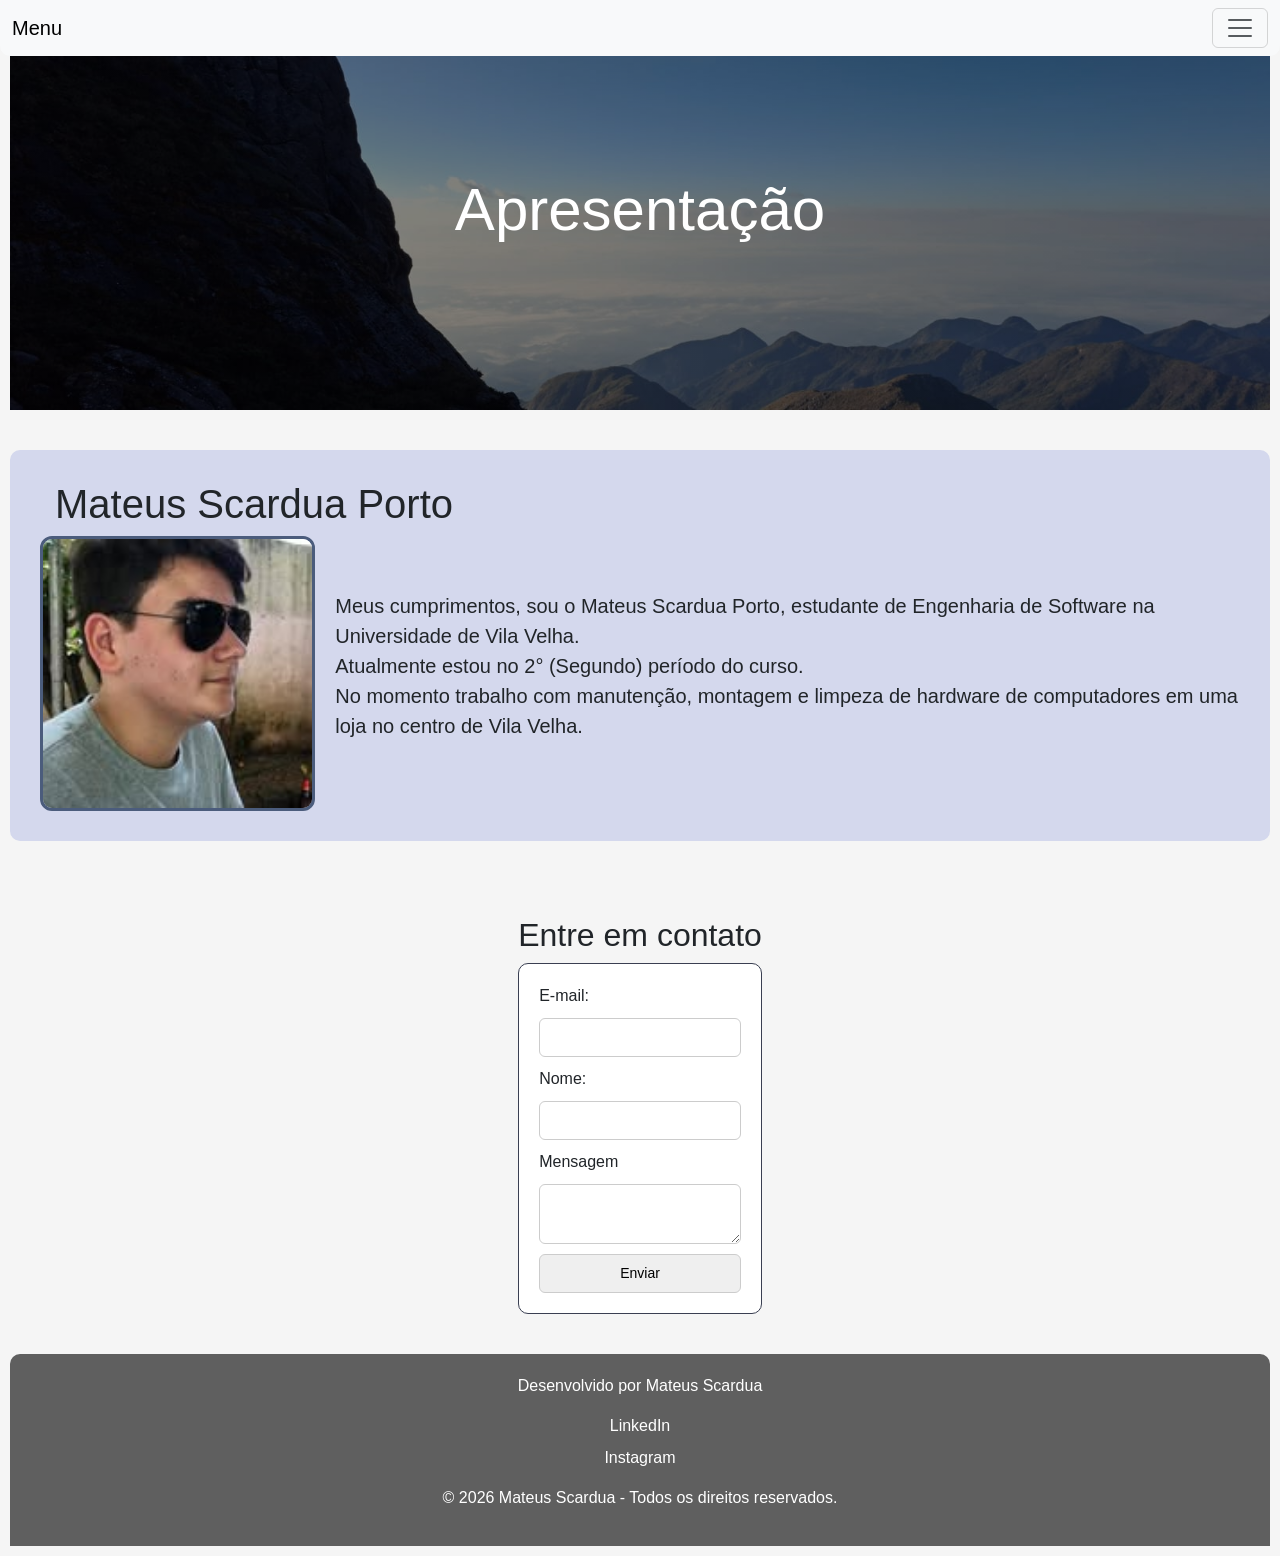
==== index.html @ 5613ed04 "Init" ====
<!DOCTYPE html>

<html>
    <head>
        <meta charset="utf-8">
        <meta http-equiv="X-UA-Compatible" content="IE=edge">
        <title>Apresentação</title>
        <meta name="description" content="">
        <meta name="viewport" content="width=device-width, initial-scale=1">
        <!-- Bootstrap CSS CDN -->
        <link href="https://cdn.jsdelivr.net/npm/bootstrap@5.3.8/dist/css/bootstrap.min.css" rel="stylesheet">
        <link rel="stylesheet" href="style.css">
    </head>
    <body>
        <nav class="navbar bg-body-tertiary fixed-top">
            <div class="container-fluid">
                <a class="navbar-brand">Menu</a>
                <button class="navbar-toggler" type="button" data-bs-toggle="offcanvas" data-bs-target="#offcanvasNavbar" aria-controls="offcanvasNavbar" aria-label="Toggle navigation">
                    <span class="navbar-toggler-icon"></span>
                </button>
                <div class="offcanvas offcanvas-end" tabindex="-1" id="offcanvasNavbar" aria-labelledby="offcanvasNavbarLabel">
                    <div class="offcanvas-header">
                        <h5 class="offcanvas-title" id="offcanvasNavbarLabel">Menu</h5>
                        <button type="button" class="btn-close" data-bs-dismiss="offcanvas" aria-label="Close"></button>
                    </div>
                    <div class="offcanvas-body">
                        <ul class="navbar-nav justify-content-end flex-grow-1 pe-3">
                            <li class="nav-item">
                                <a class="nav-link active" aria-current="page" href="./index.html">Apresentação</a>
                            </li>
                            <li class="nav-item">
                                <a class="nav-link" href="./hobby.html">Hobby</a>
                            </li>
                        </ul>
                    </div>
                </div>
            </div>
        </nav>
        
        <h1 id="apresentacao">Apresentação</h1>
        <section id="secao">
            <h2 id="press">Mateus Scardua Porto</h2>

            <div class="conteudo">
                <img id="foto" src="/content/Mateus.jpg" alt="Foto do Mateus Scardua">
                <p>
                    Meus cumprimentos, sou o Mateus Scardua Porto, estudante de Engenharia de Software 
                    na Universidade de Vila Velha.<br> Atualmente estou no 2° (Segundo) período do curso.<br>
                    No momento trabalho com manutenção, montagem e limpeza de hardware de computadores
                    em uma loja no centro de Vila Velha.

                </p>
            </div>
        </section>

        <div id="contato">
            <h2>Entre em contato</h2>
            <form action="https://formspree.io/f/meepjwoo" method="post">
                <label for="email">E-mail:</label>
                <input type="email" id="email" name="email" required>

                <label for="nome">Nome:</label>
                <input type="text" id="nome" name="nome" required>

                <label for="mensagem">Mensagem</label>
                <textarea type="text" id="mensagem" name="mensagem" required></textarea>
                
                <button type="submit">Enviar</button>
            </form>
        </div>

        <footer>
            <p>
                Desenvolvido por Mateus Scardua
            </p>
            <ul>
                <li><a href="https://www.linkedin.com/in/mateus-scardua-905393397/">LinkedIn</a></li>
                <li><a href="https://www.instagram.com/mateusscardua/">Instagram</a></li>
            </ul>
            <p id="copy">&copy; 2026 Mateus Scardua  - Todos os direitos reservados.</p>
        </footer>
        <!-- Bootstrap JS CDN -->
        <script src="https://cdn.jsdelivr.net/npm/bootstrap@5.3.8/dist/js/bootstrap.bundle.min.js"></script>
    </body>
</html>
---- style.css ----
* {
    box-sizing: border-box;
}

body {
    display: flex;
    flex-direction: column;
    font-family: Arial, Helvetica, sans-serif;
    background-color: #f5f5f5;
    margin: 0;
    padding: 10px;
}

/* NAV */

nav {
    display: flex;
    padding: 15px;
    background-color: #5F5F5F;
    color: white;
    border-radius: 10px;
    border-top-left-radius: 0;
    border-top-right-radius: 0;
    flex-wrap: wrap;
    justify-content: center;
    margin-bottom: 40px;
    align-self: right;
}

nav ul {
    list-style: none;
    padding: 0;
    display: flex;
}

nav ul li {
    padding: 20px;
    text-align: center;
}

nav ul li a {
    font-size: 20px;
    font-weight: bold;
}

/* TÍTULOS */

h1 {
    font-size: 60px;
    text-align: center;
    color: #14234b;
    margin: 0;
}

#press {
    font-size: 40px;
    text-align: left;
    margin-left: 15px;
}

/* CONTEÚDO */

#secao {
    font-size: 20px;
    margin-top: 40px;
    background-color: #d4d8ed;
    padding: 30px;
    border-radius: 10px;
    width: 100%;
    box-sizing: border-box;
}

#secao h1 {
    font-size: 60px;
    text-align: left;
}

.conteudo {
    display: flex;
    align-items: center;
    gap: 20px;
    text-align: left;
}

.conteudo-video {
    display: flex;
    align-items: center;
    justify-content: center;
    gap: 40px;
    flex-wrap: wrap;
    text-align: center;
}

/* VÍDEO */

.clip {
    display: flex;
    max-width: 640px;
}

/* BOTÃO */

.botao {
    display: inline-block;
    padding: 12px 25px;
    background-color: #2c406b;
    color: white;
    border-radius: 10px;
    transition: 0.3s;
}

.botao:hover {
    background-color: #6ea2e7;
}

.botao-container {
    display: flex;
    justify-content: center;
    margin-top: 75px;
}

/* LINKS */

a {
    text-decoration: none;
    font-size: 16px;
    color: white;
}

/* IMAGEM PERFIL */

#foto {
    width: 350px;
    border: 3px solid #4b5c7c;
    border-radius: 12px;
}

/* CONTATO */

#contato {
    margin: 0 auto;
    margin-top: 75px;
    max-width: 700px;
}

#contato form {
    display: flex;
    flex-direction: column;
    gap: 10px;
    width: 100%;
    border: 1px solid #3a3f52;
    padding: 20px;
    border-radius: 10px;
    background-color: #fff;
}

#contato input,
#contato textarea,
#contato button {
    padding: 8px;
    font-size: 14px;
    border-radius: 6px;
    border: 1px solid #ccc;
    width: 100%;
    box-sizing: border-box;
}

#contato textarea {
    resize: vertical;
}

/* LUGARES */

.lugares {
    display: flex;
    justify-content: center;
    gap: 30px;
    flex-wrap: wrap;
}

.conteudo-lugar {
    text-align: center;
    margin-top: 20px;
    max-width: 300px;
}

.conteudo-lugar img {
    width: 100%;
    border-radius: 10px;
    margin-top: 10px;
}

/* MÍDIA */

img, video {
    max-width: 100%;
    height: auto;
}

/* FOOTER (CORRIGIDO) */

footer {
    width: 100%;
    margin-top: 40px;
    text-align: center;
    padding: 20px;
    background-color: #5F5F5F;
    color: white;

    border-top-left-radius: 10px;
    border-top-right-radius: 10px;
}

footer ul {
    list-style: none;
    padding: 0;
    margin-top: 15px;
    display: flex;
    flex-direction: column;
    align-items: center;
    gap: 8px;
}

/* RESPONSIVO */

@media (max-width: 768px) {

    h1 {
        font-size: 32px;
    }

    #secao h1 {
        font-size: 28px;
        text-align: center;
    }

    #press {
        font-size: 24px;
        text-align: center;
        margin-left: 0;
    }

    .conteudo,
    .conteudo-video {
        flex-direction: column;
        text-align: center;
    }

    #foto {
        width: 100%;
        max-width: 250px;
    }

    .botao-container {
        margin-top: 20px;
    }

    nav ul li {
        padding: 10px;
    }

    footer {
        font-size: 16px;
    }

    .lugares {
        flex-direction: column;
        align-items: center;
    }
}

#apresentacao {
    background-image: 
        linear-gradient(rgba(0,0,0,0.5), rgba(0,0,0,0.5)),
        url("/content/pico.jpeg");

    background-size: cover;
    background-position: center;
    background-repeat: no-repeat;

    height: 400px;

    display: flex;
    align-items: center;
    justify-content: center;

    color: white;
}

/* TABELA RANKING */

#ranking {
    margin-top: 40px;
    background-color: #d4d8ed;
    padding: 30px;
    border-radius: 10px;
}

.tabela-ranking {
    width: 100%;
    border-collapse: collapse;
    margin-top: 20px;
    text-align: center;
    background-color: white;
    border-radius: 10px;
    overflow: hidden;
}

.tabela-ranking th {
    background-color: #2c406b;
    color: white;
    padding: 12px;
    font-size: 18px;
}

.tabela-ranking td {
    padding: 12px;
    border-bottom: 1px solid #ccc;
}

.tabela-ranking tr:hover {
    background-color: #f0f4ff;
    transition: 0.3s;
}
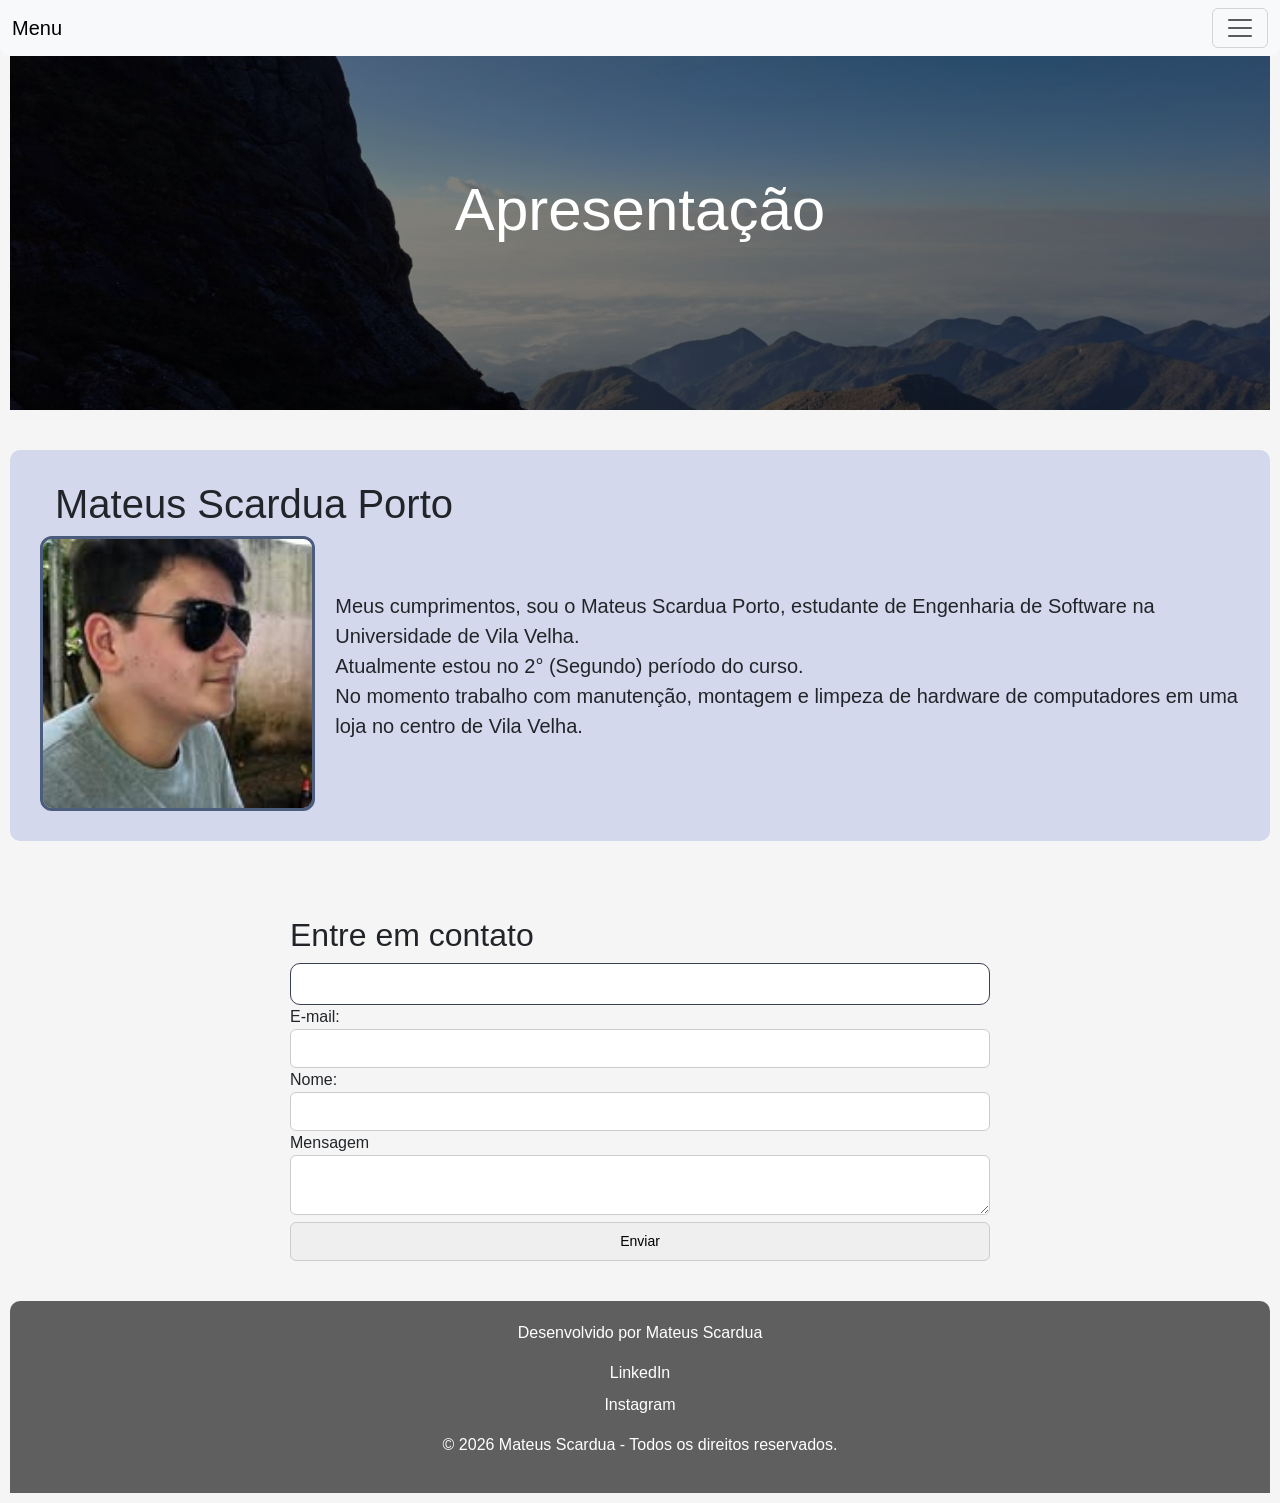
==== commit c934484b: "dark mode" ====
--- a/index.html
+++ b/index.html
@@ -24,6 +24,9 @@
                         <button type="button" class="btn-close" data-bs-dismiss="offcanvas" aria-label="Close"></button>
                     </div>
                     <div class="offcanvas-body">
+                        <button id="theme-toggle" class="btn btn-outline-light ms-3">
+                            🌙
+                        </button>
                         <ul class="navbar-nav justify-content-end flex-grow-1 pe-3">
                             <li class="nav-item">
                                 <a class="nav-link active" aria-current="page" href="./index.html">Apresentação</a>
@@ -42,7 +45,7 @@
             <h2 id="press">Mateus Scardua Porto</h2>
 
             <div class="conteudo">
-                <img id="foto" src="/content/Mateus.jpg" alt="Foto do Mateus Scardua">
+                <img id="foto" src="Mateus.jpg" alt="Foto do Mateus Scardua">
                 <p>
                     Meus cumprimentos, sou o Mateus Scardua Porto, estudante de Engenharia de Software 
                     na Universidade de Vila Velha.<br> Atualmente estou no 2° (Segundo) período do curso.<br>
@@ -55,7 +58,7 @@
 
         <div id="contato">
             <h2>Entre em contato</h2>
-            <form action="https://formspree.io/f/meepjwoo" method="post">
+            <form id="contact-form" action="https://formspree.io/f/meepjwoo" method="post"></form>
                 <label for="email">E-mail:</label>
                 <input type="email" id="email" name="email" required>
 
@@ -81,5 +84,6 @@
         </footer>
         <!-- Bootstrap JS CDN -->
         <script src="https://cdn.jsdelivr.net/npm/bootstrap@5.3.8/dist/js/bootstrap.bundle.min.js"></script>
+        <script src="script.js"></script>
     </body>
 </html>
--- a/style.css
+++ b/style.css
@@ -272,7 +272,7 @@
 #apresentacao {
     background-image: 
         linear-gradient(rgba(0,0,0,0.5), rgba(0,0,0,0.5)),
-        url("/content/pico.jpeg");
+        url("pico.jpeg");
 
     background-size: cover;
     background-position: center;
@@ -321,4 +321,28 @@
 .tabela-ranking tr:hover {
     background-color: #f0f4ff;
     transition: 0.3s;
+}
+
+.dark-mode {
+    background-color: #121212;
+    color: #ffffff;
+}
+
+.dark-mode .navbar {
+    background-color: #1e1e1e !important;
+}
+
+.dark-mode .card {
+    background-color: #1f1f1f;
+    color: white;
+}
+
+.dark-mode footer {
+    background-color: #1e1e1e;
+    color: white;
+}
+
+.dark-mode section {
+    background-color: #121212;
+    color: white;
 }
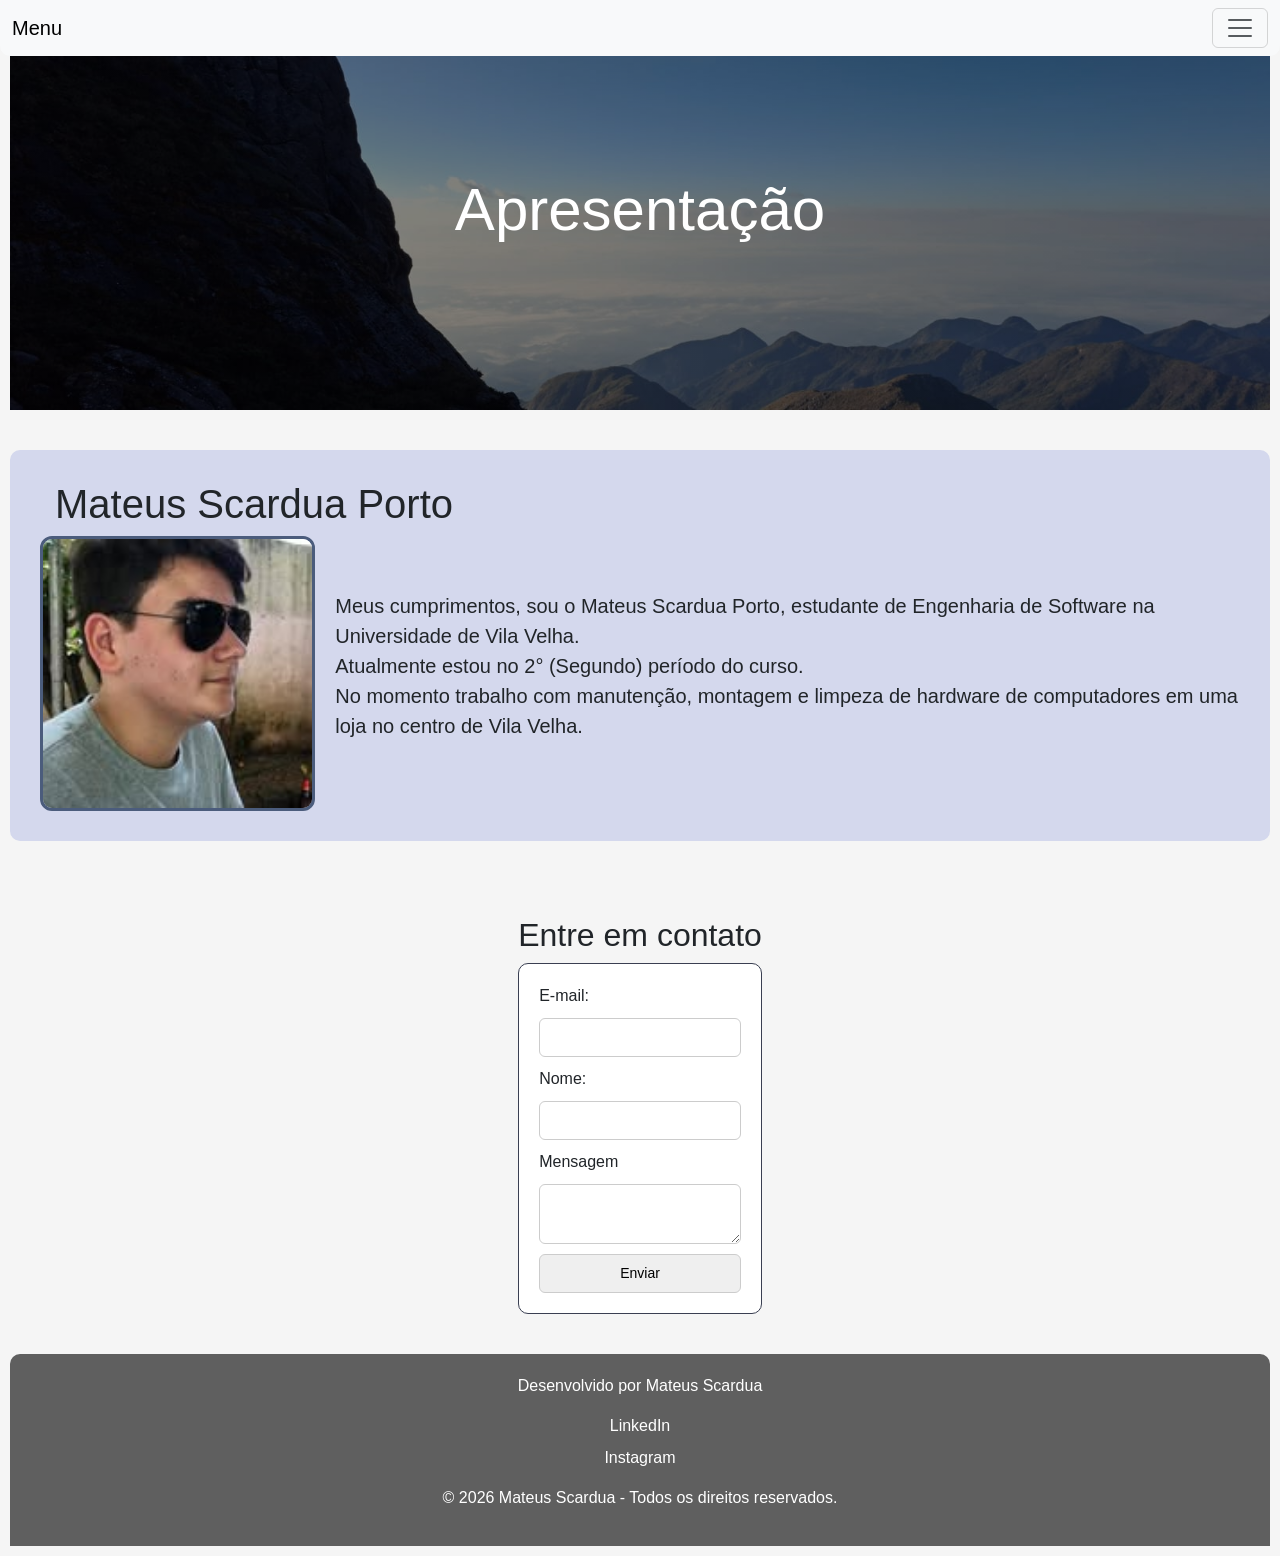
==== commit d31791e1: "dark modeV2" ====
--- a/index.html
+++ b/index.html
@@ -11,7 +11,7 @@
         <link href="https://cdn.jsdelivr.net/npm/bootstrap@5.3.8/dist/css/bootstrap.min.css" rel="stylesheet">
         <link rel="stylesheet" href="style.css">
     </head>
-    <body>
+    <body id="page-body">
         <nav class="navbar bg-body-tertiary fixed-top">
             <div class="container-fluid">
                 <a class="navbar-brand">Menu</a>
@@ -24,7 +24,7 @@
                         <button type="button" class="btn-close" data-bs-dismiss="offcanvas" aria-label="Close"></button>
                     </div>
                     <div class="offcanvas-body">
-                        <button id="theme-toggle" class="btn btn-outline-light ms-3">
+                        <button id="theme-toggle" class="btn btn-outline-dark ms-3">
                             🌙
                         </button>
                         <ul class="navbar-nav justify-content-end flex-grow-1 pe-3">
@@ -58,7 +58,7 @@
 
         <div id="contato">
             <h2>Entre em contato</h2>
-            <form id="contact-form" action="https://formspree.io/f/meepjwoo" method="post"></form>
+            <form id="contact-form" action="https://formspree.io/f/meepjwoo" method="post">
                 <label for="email">E-mail:</label>
                 <input type="email" id="email" name="email" required>
 
--- a/style.css
+++ b/style.css
@@ -11,8 +11,6 @@
     padding: 10px;
 }
 
-/* NAV */
-
 nav {
     display: flex;
     padding: 15px;
@@ -42,8 +40,6 @@
     font-size: 20px;
     font-weight: bold;
 }
-
-/* TÍTULOS */
 
 h1 {
     font-size: 60px;
@@ -57,8 +53,6 @@
     text-align: left;
     margin-left: 15px;
 }
-
-/* CONTEÚDO */
 
 #secao {
     font-size: 20px;
@@ -67,19 +61,12 @@
     padding: 30px;
     border-radius: 10px;
     width: 100%;
-    box-sizing: border-box;
-}
-
-#secao h1 {
-    font-size: 60px;
-    text-align: left;
 }
 
 .conteudo {
     display: flex;
     align-items: center;
     gap: 20px;
-    text-align: left;
 }
 
 .conteudo-video {
@@ -91,14 +78,10 @@
     text-align: center;
 }
 
-/* VÍDEO */
-
 .clip {
     display: flex;
     max-width: 640px;
 }
-
-/* BOTÃO */
 
 .botao {
     display: inline-block;
@@ -119,23 +102,17 @@
     margin-top: 75px;
 }
 
-/* LINKS */
-
 a {
     text-decoration: none;
     font-size: 16px;
     color: white;
 }
-
-/* IMAGEM PERFIL */
 
 #foto {
     width: 350px;
     border: 3px solid #4b5c7c;
     border-radius: 12px;
 }
-
-/* CONTATO */
 
 #contato {
     margin: 0 auto;
@@ -162,14 +139,7 @@
     border-radius: 6px;
     border: 1px solid #ccc;
     width: 100%;
-    box-sizing: border-box;
-}
-
-#contato textarea {
-    resize: vertical;
-}
-
-/* LUGARES */
+}
 
 .lugares {
     display: flex;
@@ -189,16 +159,12 @@
     border-radius: 10px;
     margin-top: 10px;
 }
-
-/* MÍDIA */
 
 img, video {
     max-width: 100%;
     height: auto;
 }
 
-/* FOOTER (CORRIGIDO) */
-
 footer {
     width: 100%;
     margin-top: 40px;
@@ -206,7 +172,6 @@
     padding: 20px;
     background-color: #5F5F5F;
     color: white;
-
     border-top-left-radius: 10px;
     border-top-right-radius: 10px;
 }
@@ -221,73 +186,16 @@
     gap: 8px;
 }
 
-/* RESPONSIVO */
-
-@media (max-width: 768px) {
-
-    h1 {
-        font-size: 32px;
-    }
-
-    #secao h1 {
-        font-size: 28px;
-        text-align: center;
-    }
-
-    #press {
-        font-size: 24px;
-        text-align: center;
-        margin-left: 0;
-    }
-
-    .conteudo,
-    .conteudo-video {
-        flex-direction: column;
-        text-align: center;
-    }
-
-    #foto {
-        width: 100%;
-        max-width: 250px;
-    }
-
-    .botao-container {
-        margin-top: 20px;
-    }
-
-    nav ul li {
-        padding: 10px;
-    }
-
-    footer {
-        font-size: 16px;
-    }
-
-    .lugares {
-        flex-direction: column;
-        align-items: center;
-    }
-}
-
 #apresentacao {
-    background-image: 
-        linear-gradient(rgba(0,0,0,0.5), rgba(0,0,0,0.5)),
-        url("pico.jpeg");
-
+    background-image: linear-gradient(rgba(0,0,0,0.5), rgba(0,0,0,0.5)), url("pico.jpeg");
     background-size: cover;
     background-position: center;
-    background-repeat: no-repeat;
-
     height: 400px;
-
     display: flex;
     align-items: center;
     justify-content: center;
-
-    color: white;
-}
-
-/* TABELA RANKING */
+    color: white;
+}
 
 #ranking {
     margin-top: 40px;
@@ -310,7 +218,6 @@
     background-color: #2c406b;
     color: white;
     padding: 12px;
-    font-size: 18px;
 }
 
 .tabela-ranking td {
@@ -320,29 +227,90 @@
 
 .tabela-ranking tr:hover {
     background-color: #f0f4ff;
-    transition: 0.3s;
-}
-
-.dark-mode {
-    background-color: #121212;
-    color: #ffffff;
-}
-
-.dark-mode .navbar {
+}
+
+body.dark-mode {
+    background-color: #121212 !important;
+    color: #f1f1f1 !important;
+}
+
+body.dark-mode #secao,
+body.dark-mode #ranking,
+body.dark-mode #contato,
+body.dark-mode .conteudo-lugar,
+body.dark-mode .conteudo-video {
     background-color: #1e1e1e !important;
-}
-
-.dark-mode .card {
-    background-color: #1f1f1f;
-    color: white;
-}
-
-.dark-mode footer {
-    background-color: #1e1e1e;
-    color: white;
-}
-
-.dark-mode section {
-    background-color: #121212;
-    color: white;
+    color: #f1f1f1 !important;
+}
+
+body.dark-mode p,
+body.dark-mode h1,
+body.dark-mode h2,
+body.dark-mode h3,
+body.dark-mode li {
+    color: #f1f1f1 !important;
+}
+
+body.dark-mode a {
+    color: #8ecbff !important;
+}
+
+body.dark-mode table,
+body.dark-mode th,
+body.dark-mode td {
+    background-color: #1f1f1f !important;
+    color: #f1f1f1 !important;
+    border-color: #333 !important;
+}
+
+body.dark-mode img {
+    filter: brightness(0.85);
+}
+
+body.dark-mode footer {
+    background-color: #0d0d0d !important;
+}
+
+body.dark-mode .navbar {
+    background-color: #1e1e1e !important;
+}
+
+body.dark-mode .offcanvas {
+    background-color: #1e1e1e !important;
+    color: white !important;
+}
+
+body.dark-mode .nav-link {
+    color: #f1f1f1 !important;
+}
+
+body.dark-mode .navbar-brand {
+    color: #f1f1f1 !important;
+}
+
+body.dark-mode .btn-close {
+    filter: invert(1);
+}
+
+body.dark-mode #contato form {
+    background-color: #1e1e1e !important;
+    border: 1px solid #333 !important;
+}
+
+body.dark-mode input,
+body.dark-mode textarea {
+    background-color: #2a2a2a !important;
+    color: white !important;
+    border: 1px solid #444 !important;
+}
+
+body.dark-mode input::placeholder,
+body.dark-mode textarea::placeholder {
+    color: #bbb;
+}
+
+body.dark-mode button {
+    background-color: #333 !important;
+    color: white !important;
+    border: 1px solid #555;
 }
